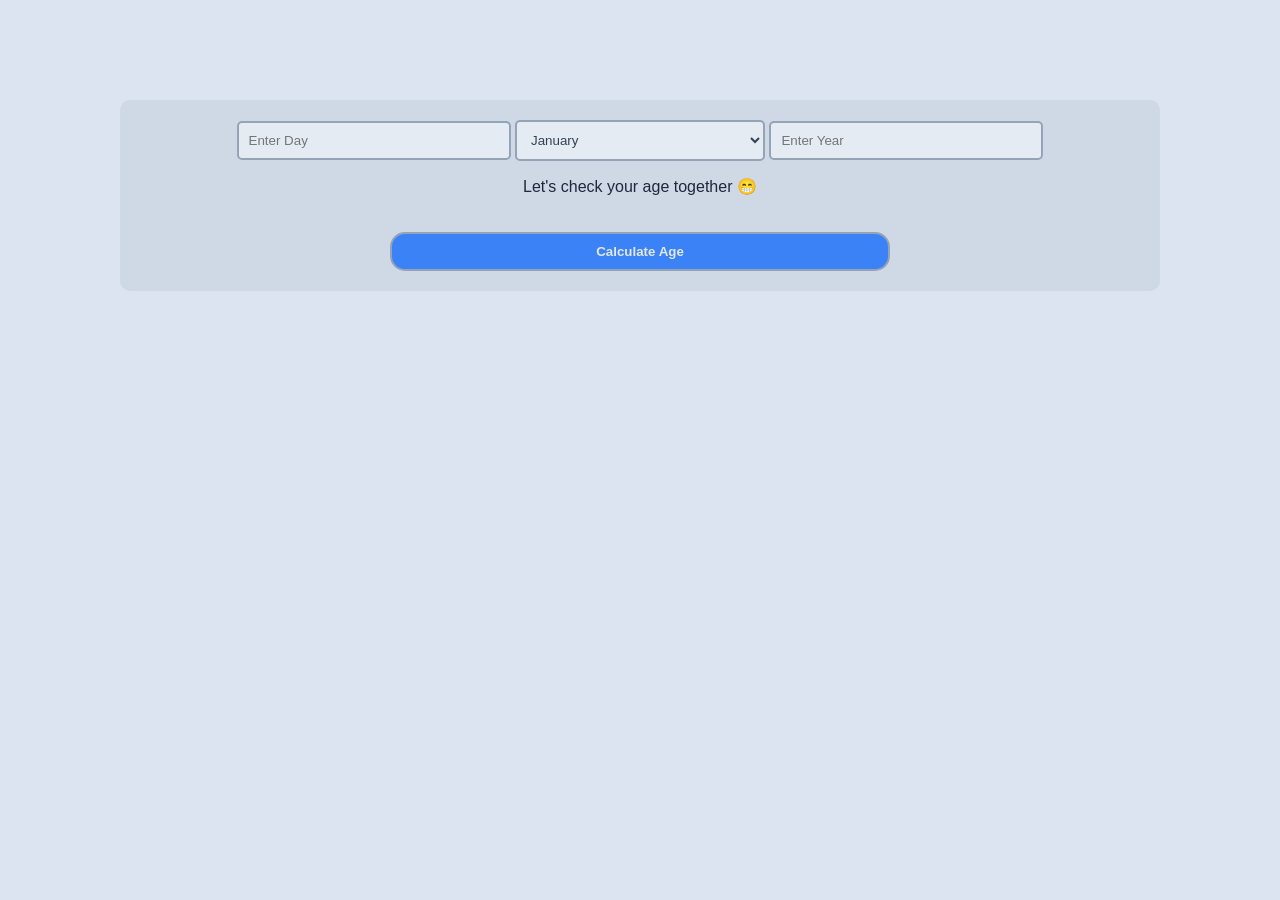
==== CodeAlpha project/index.html @ 4a65ba76 "Rename task.html to index.html" ====
<!DOCTYPE html>
<html lang="en">
<head>
    <meta charset="UTF-8">
    <meta name="viewport" content="width=device-width, initial-scale=1.0">
    <title>Task 1</title>
    <link rel="stylesheet" href="task.css">
</head>
<body>

    <div class="main-container">
        <div>
            <input id="day" type="number" placeholder="Enter Day">
            <select name="MonthS" id="month">
                <option value="january">January</option>
                <option value="february">February</option>
                <option value="march">March</option>
                <option value="april">April</option>
                <option value="may">May</option>
                <option value="june">June</option>
                <option value="july">July</option>
                <option value="august">August</option>
                <option value="september">September</option>
                <option value="october">October</option>
                <option value="november">November</option>
                <option value="december">December</option>
            </select>
            <input id="year" type="number" placeholder="Enter Year">
        </div>
        <p id="display">Let's check your age together 😁</p>
        <button id="calcButton">Calculate Age</button>
    </div> 
    
    <script src="task.js"></script>
</body>
</html>
---- CodeAlpha project/task.css ----
body {
    font-family: "Inter", "Poppins", sans-serif;
    background-color: #dbe4f0;
}
.main-container {
    background-color: #cfd9e6;
    max-width: 1000px;
    margin: 100px auto;
    padding: 20px;
    display: flex;
    flex-direction: column;
    align-items: center;
    border-radius: 10px;
}
button {
    width: 500px;
    display: block;
    margin-top: 20px;
    padding: 10px;
    border-radius: 15px;
    border: none;
    color: #e2e8f0;
    background-color: #3b82f6;
    border: 2px solid #94a3b8;
    font-weight: bold;
}
button:hover {
    cursor: pointer;
    transform: translateY(-2px);
    box-shadow: 0 10px 20px rgba(59, 130, 246, 0.35);
}
input, select {
    width: 250px;
    padding: 10px;
    border-radius: 5px;
    border: none;
    background-color: #e4ebf3;
    color: #334155;
    border: 2px solid #94a3b8;
}
select {
    cursor: pointer;
}
p {
    color: #1e293b;
}
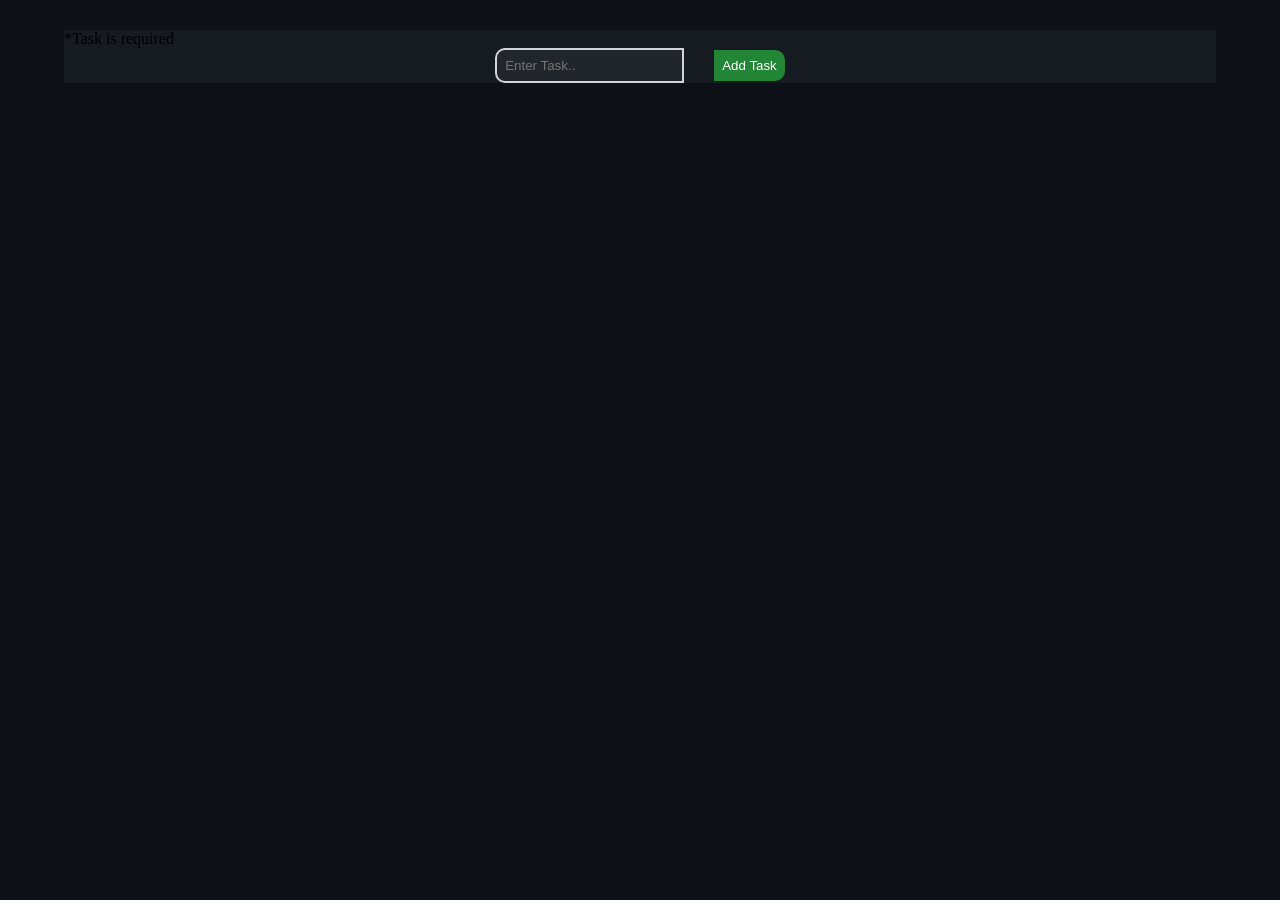
==== commit af8512cb: "Update and rename mentorTask.html to index.html" ====
--- a/CodeAlpha project/index.html
+++ b/CodeAlpha project/index.html
@@ -1,36 +1,23 @@
 <!DOCTYPE html>
 <html lang="en">
-<head>
-    <meta charset="UTF-8">
-    <meta name="viewport" content="width=device-width, initial-scale=1.0">
-    <title>Task 1</title>
-    <link rel="stylesheet" href="task.css">
-</head>
-<body>
+  <head>
+    <title>Task Master</title>
+    <link rel="stylesheet" href="mentorTask.css">
+  </head>
+  <body>
+    <main class="main-container">
+        <p id="pElem">*Task is required</p>
+      <div class="task-container">
+          <input id="input" type="text" placeholder="Enter Task..">
+          <button id="addButton">Add Task</button>
+      </div>
+      <div id="listContainer">
+        <ul id="listItems"></ul>
+      </div>
 
-    <div class="main-container">
-        <div>
-            <input id="day" type="number" placeholder="Enter Day">
-            <select name="MonthS" id="month">
-                <option value="january">January</option>
-                <option value="february">February</option>
-                <option value="march">March</option>
-                <option value="april">April</option>
-                <option value="may">May</option>
-                <option value="june">June</option>
-                <option value="july">July</option>
-                <option value="august">August</option>
-                <option value="september">September</option>
-                <option value="october">October</option>
-                <option value="november">November</option>
-                <option value="december">December</option>
-            </select>
-            <input id="year" type="number" placeholder="Enter Year">
-        </div>
-        <p id="display">Let's check your age together 😁</p>
-        <button id="calcButton">Calculate Age</button>
-    </div> 
+    </main>
+
     
-    <script src="task.js"></script>
-</body>
+    <script src="mentorTask.js"></script>
+  </body>
 </html>
--- a/CodeAlpha project/mentorTask.css
+++ b/CodeAlpha project/mentorTask.css
@@ -0,0 +1,61 @@
+*,
+*::after,
+*::before {
+  margin: 0px;
+  padding: 0px;
+  box-sizing: border-box;
+}
+body {
+  background-color:  #0D1117;
+}
+.main-container {
+  width: 90%;
+  margin: 30px auto;
+  background-color:  #161B22;
+}
+.task-container {
+  display: flex;
+  justify-content: center;
+  align-items: center;
+  gap: 30px;
+  width: 100%;
+  margin-bottom: 20px;
+}
+input {
+  padding: 8px;
+  border-top-left-radius: 10px;
+  border-bottom-left-radius: 10px;
+  border: none;
+  background-color:  #21262D;
+  color:  #E6EDF3;
+  border: 2px solid  #d1d5db;
+}
+#addButton {
+  padding: 8px;
+  border-top-right-radius: 10px;
+  border-bottom-right-radius: 10px;
+  border: none;
+  color: #FFFFFF;
+  background-color: #238636;
+}
+li {
+  display: flex;
+  align-items: center;
+  justify-content: space-between;
+  margin-bottom: 10px;
+  background-color: #1C2128;
+  color:  #E6EDF3;
+  border: 2 solid #e5e7eb;
+}
+li:hover {
+  color: #f3f4f6;
+}
+li button {
+  padding: 8px;
+  border: none;
+  border-radius: 5px;
+  background-color: #DA3633;
+  color: #ffffff;
+  font-weight: bold;
+  margin-right: 10px;
+}
